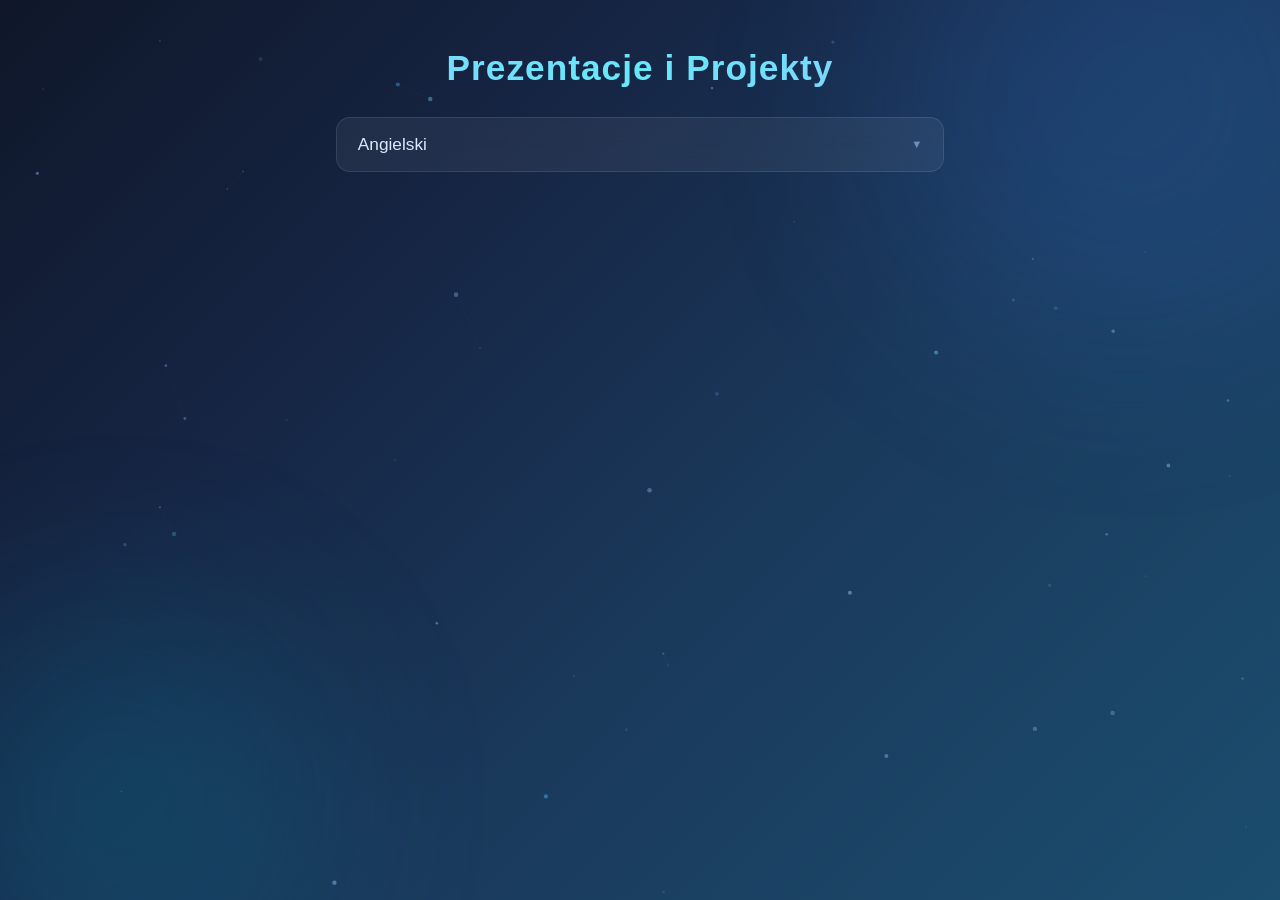
==== index.html @ 906253bf "initial_repository+cryptocurrencies_presentation" ====
<!DOCTYPE html>
<html lang="pl">
<head>
  <meta charset="UTF-8">
  <meta name="viewport" content="width=device-width, initial-scale=1.0">
  <title>Prezentacje i Projekty</title>
  <link rel="stylesheet" href="style.css">
</head>
<body>

  <canvas id="particles"></canvas>

  <header>
    <h1>Prezentacje i Projekty</h1>
  </header>

  <main class="menu">

    <div class="category">
      <div class="category-header">
        <span>Angielski</span>
        <span class="arrow">▼</span>
      </div>
      <div class="category-items">
        <ul>
          <li><a href="english/cryptocurrencies.html">Kryptowaluty</a></li>
        </ul>
      </div>
    </div>

  </main>
  <script src="script.js"></script>
</body>
</html>
---- style.css ----
* {
  margin: 0;
  padding: 0;
  box-sizing: border-box;
}

body {
  font-family: 'Segoe UI', Tahoma, Geneva, Verdana, sans-serif;
  background: linear-gradient(135deg, #0f1729 0%, #162544 30%, #1a3a5c 60%, #1b4d6e 100%);
  color: #e0e8f0;
  min-height: 100vh;
  display: flex;
  flex-direction: column;
  align-items: center;
  position: relative;
  overflow-x: hidden;
}

/* Animated background particles */
#particles {
  position: fixed;
  top: 0;
  left: 0;
  width: 100%;
  height: 100%;
  pointer-events: none;
  z-index: 0;
}

/* Subtle glow orbs */
body::before,
body::after {
  content: '';
  position: fixed;
  border-radius: 50%;
  filter: blur(100px);
  opacity: 0.15;
  z-index: 0;
  pointer-events: none;
}

body::before {
  width: 500px;
  height: 500px;
  background: #3b82f6;
  top: -150px;
  right: -100px;
  animation: floatOrb 12s ease-in-out infinite alternate;
}

body::after {
  width: 400px;
  height: 400px;
  background: #06b6d4;
  bottom: -100px;
  left: -80px;
  animation: floatOrb 10s ease-in-out infinite alternate-reverse;
}

@keyframes floatOrb {
  0% { transform: translate(0, 0) scale(1); }
  100% { transform: translate(40px, -30px) scale(1.1); }
}

header {
  width: 100%;
  padding: 3rem 1rem 1.8rem;
  text-align: center;
  position: relative;
  z-index: 1;
}

header h1 {
  font-size: 2.2rem;
  font-weight: 700;
  color: #fff;
  letter-spacing: 0.03em;
  background: linear-gradient(135deg, #93c5fd, #67e8f9, #a5b4fc);
  -webkit-background-clip: text;
  -webkit-text-fill-color: transparent;
  background-clip: text;
  animation: fadeInDown 0.6s ease-out;
}

header p {
  margin-top: 0.5rem;
  font-size: 0.95rem;
  color: rgba(148, 180, 214, 0.8);
  animation: fadeInDown 0.6s ease-out 0.1s both;
}

@keyframes fadeInDown {
  from {
    opacity: 0;
    transform: translateY(-15px);
  }
  to {
    opacity: 1;
    transform: translateY(0);
  }
}

@keyframes fadeInUp {
  from {
    opacity: 0;
    transform: translateY(15px);
  }
  to {
    opacity: 1;
    transform: translateY(0);
  }
}

.menu {
  width: 100%;
  max-width: 50%;
  padding: 0 1rem 2rem;
  position: relative;
  z-index: 1;
}

/* Dropdown category */
.category {
  margin-bottom: 0.7rem;
  animation: fadeInUp 0.5s ease-out both;
}

.category:nth-child(1) { animation-delay: 0.15s; }
.category:nth-child(2) { animation-delay: 0.25s; }
.category:nth-child(3) { animation-delay: 0.35s; }
.category:nth-child(4) { animation-delay: 0.45s; }
.category:nth-child(5) { animation-delay: 0.55s; }

.category-header {
  display: flex;
  align-items: center;
  justify-content: space-between;
  background: rgba(255, 255, 255, 0.06);
  backdrop-filter: blur(16px);
  -webkit-backdrop-filter: blur(16px);
  border: 1px solid rgba(255, 255, 255, 0.1);
  border-radius: 14px;
  padding: 1rem 1.3rem;
  cursor: pointer;
  user-select: none;
  transition: all 0.3s ease;
}

.category-header:hover {
  background: rgba(255, 255, 255, 0.1);
  border-color: rgba(147, 197, 253, 0.3);
  box-shadow: 0 4px 20px rgba(59, 130, 246, 0.1),
              0 0 0 1px rgba(147, 197, 253, 0.1);
  transform: translateY(-1px);
}

.category.open .category-header {
  background: rgba(59, 130, 246, 0.12);
  border-color: rgba(147, 197, 253, 0.25);
  box-shadow: 0 4px 24px rgba(59, 130, 246, 0.12);
}

.category-header span {
  font-size: 1.08rem;
  font-weight: 500;
  color: #dbeafe;
}

.category-header .arrow {
  font-size: 0.7rem;
  color: rgba(147, 197, 253, 0.6);
  transition: transform 0.35s cubic-bezier(0.4, 0, 0.2, 1),
              color 0.3s ease;
}

.category-header:hover .arrow {
  color: rgba(147, 197, 253, 0.9);
}

.category.open .category-header .arrow {
  transform: rotate(180deg);
  color: #93c5fd;
}

.category-items {
  overflow: hidden;
  max-height: 0;
  transition: max-height 0.4s cubic-bezier(0.4, 0, 0.2, 1),
              opacity 0.3s ease;
  opacity: 0;
}

.category.open .category-items {
  opacity: 1;
}

.category-items ul {
  list-style: none;
  padding: 0.35rem 0;
}

.category-items li {
  margin: 0.15rem 0;
}

.category-items a {
  display: flex;
  align-items: center;
  gap: 0.6rem;
  padding: 0.7rem 1.4rem;
  margin: 0 0.5rem;
  border-radius: 10px;
  text-decoration: none;
  color: rgba(191, 219, 254, 0.85);
  font-size: 0.95rem;
  transition: all 0.25s ease;
  position: relative;
}

.category-items a::before {
  content: '';
  width: 4px;
  height: 4px;
  border-radius: 50%;
  background: rgba(147, 197, 253, 0.4);
  flex-shrink: 0;
  transition: all 0.25s ease;
}

.category-items a:hover {
  background: rgba(59, 130, 246, 0.1);
  color: #bfdbfe;
}

.category-items a:hover::before {
  background: #60a5fa;
  box-shadow: 0 0 6px rgba(96, 165, 250, 0.5);
}

footer {
  margin-top: auto;
  padding: 1.5rem 1rem;
  text-align: center;
  font-size: 0.8rem;
  color: rgba(148, 163, 184, 0.5);
  position: relative;
  z-index: 1;
}
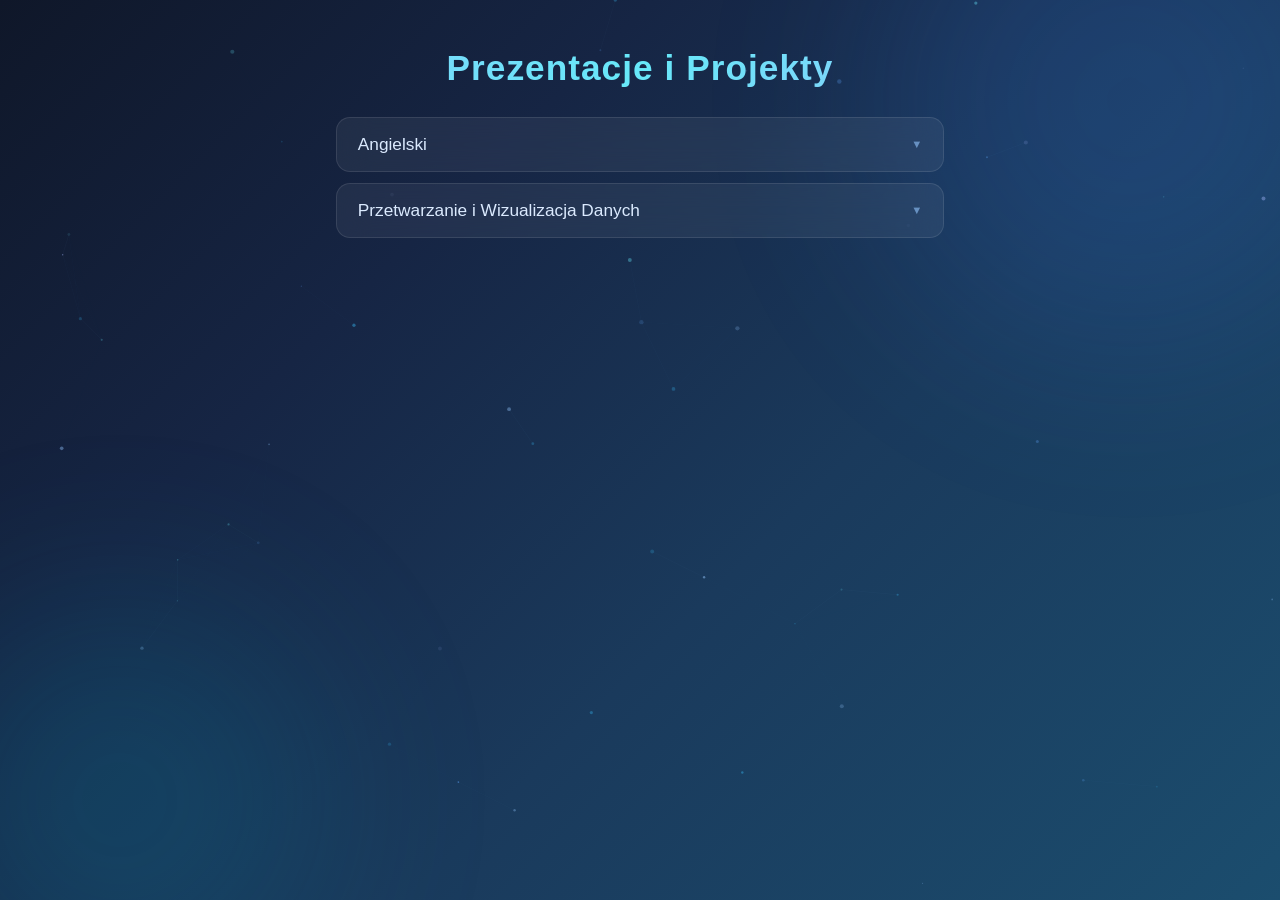
==== commit 1216c297: "data_privacy" ====
--- a/index.html
+++ b/index.html
@@ -28,6 +28,18 @@
       </div>
     </div>
 
+    <div class="category">
+      <div class="category-header">
+        <span>Przetwarzanie i Wizualizacja Danych</span>
+        <span class="arrow">▼</span>
+      </div>
+      <div class="category-items">
+        <ul>
+          <li><a href="data_proc_and_vis/data_privacy.html">Etyka i Prywatność Danych</a></li>
+        </ul>
+      </div>
+    </div>
+
   </main>
   <script src="script.js"></script>
 </body>
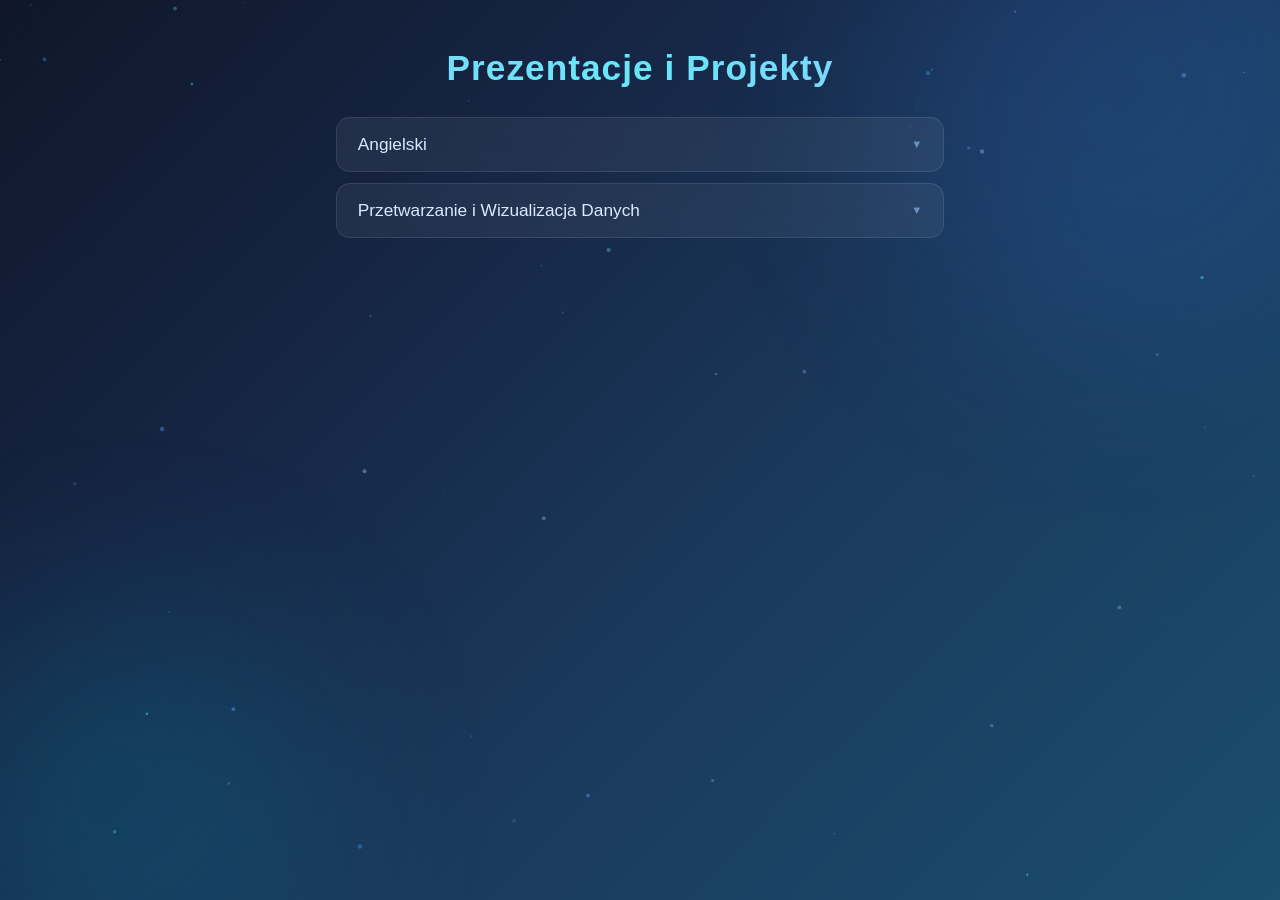
==== commit 2ec43941: "missing_data" ====
--- a/index.html
+++ b/index.html
@@ -36,6 +36,7 @@
       <div class="category-items">
         <ul>
           <li><a href="data_proc_and_vis/data_privacy.html">Etyka i Prywatność Danych</a></li>
+          <li><a href="data_proc_and_vis/braki_danych_prezentacja.html">Metody Obsługi Braków Danych</a></li>
         </ul>
       </div>
     </div>
